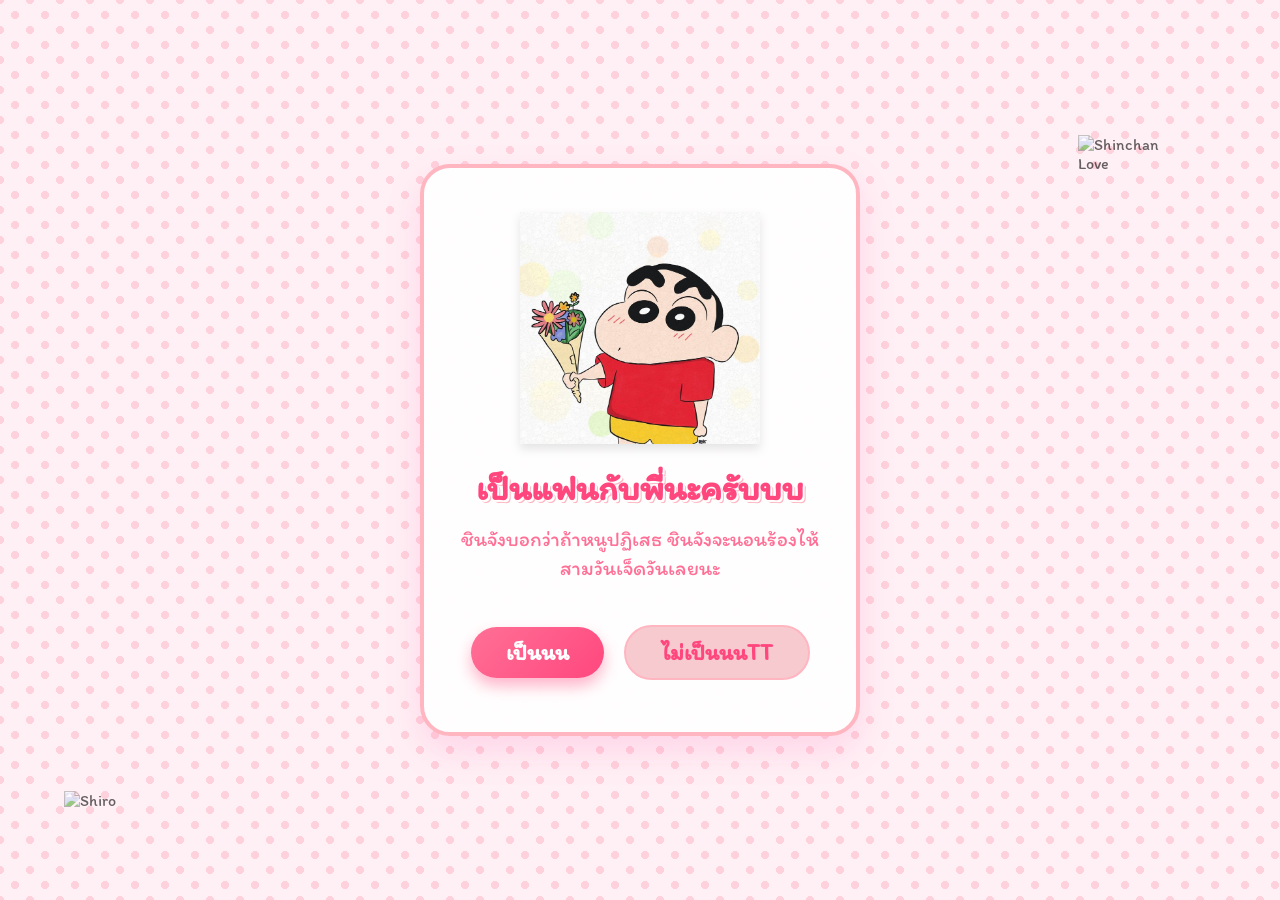
==== index.html @ 9c37ab45 "Rename luve.html to index.html" ====
<!DOCTYPE html>
<html lang="th">
<head>
    <meta charset="UTF-8">
    <meta name="viewport" content="width=device-width, initial-scale=1.0">
    <title>มีข้อความจากชินจังส่งถึงเธอแหละ! 🖍️🌸</title>
    <link rel="preconnect" href="https://fonts.googleapis.com">
    <link rel="preconnect" href="https://fonts.gstatic.com" crossorigin>
    <link href="https://fonts.googleapis.com/css2?family=Itim&display=swap" rel="stylesheet">
    <link rel="stylesheet" href="https://cdnjs.cloudflare.com/ajax/libs/font-awesome/6.5.1/css/all.min.css">
    <script src="https://cdn.jsdelivr.net/npm/canvas-confetti@1.6.0/dist/confetti.browser.min.js"></script>
    <link rel="stylesheet" href="style.css">
</head>
<body>

    <img class="floating-element shiro" src="https://media0.giphy.com/media/v1.Y2lkPTc5MGI3NjExb3RzdmhwcG92ZGt3YnJ6d3V4dXp6NXA3bmtleWZyNjJlMmtmcm1lMCZlcD12MV9pbnRlcm5hbF9naWZfYnlfaWQmY3Q9Zw/Ywj2iCO1TOkyQ/giphy.gif" alt="Shiro">
    <img class="floating-element heart-cloud" src="https://media.giphy.com/media/v1.Y2lkPTc5MGI3NjExdW5vOXlreTFhcHFzZ2V3OTMyY3Z2cGp2MWRscGgyZzR2bDJ2YzgxNiZlcD12MV9pbnRlcm5hbF9naWZfYnlfaWQmY3Q9cw/WUx7865lOue11lSGAO/giphy.gif" alt="Shinchan Love">

    <div class="container">
        
        <div id="question-card" class="card">
            <img id="main-gif" class="shinchan-img" src="img/shinchan-love.jpg" alt="Shinchan Shy" style="width: 240px; height: 240px; object-fit: contain;">
            <h1>เป็นแฟนกับพี่นะครับบบ</h1>
            <p class="desc">ชินจังบอกว่าถ้าหนูปฏิเสธ ชินจังจะนอนร้องไห้สามวันเจ็ดวันเลยนะ</p>
            
            <div class="btn-group">
                <button id="yes-btn" class="btn" onclick="celebrate()">เป็นนน</button>
                <button id="no-btn" class="btn" onmouseover="moveNoButton()" onclick="moveNoButton()">ไม่เป็นนนTT</button>
            </div>
        </div>

        <div id="success-card" class="card hidden">
            <img class="shinchan-img" src="img/shinchan-love.jpg" alt="Shinchan Love" style="width: 240px; height: 240px; object-fit: contain;">
            <h2 class="success-title">รักหมูจิ๋วที่สุดดดด 💖</h2>
            <p class="success-desc">ขอบคุณที่เข้ามาในชีวิตพี่นะครับ พี่มีความสุขมากที่สุดเลยยย ตั้งใจเขียนเว็ปนี้เพื่อหนูเลยนะ มีแต่สีที่หนูชอบทั้งนัันเลยนะะ</p>
            <div class="date-badge">
                <p><i class="fa-solid fa-calendar-heart"></i> มีแฟนแล้วเว้ยยยย</p>
            </div>
        </div>

    </div>

    <div class="bottom-chins">
       
    </div>

    <script src="script.js"></script>
</body>
</html>
---- style.css ----
* {
    box-sizing: border-box;
    margin: 0;
    padding: 0;
    font-family: 'Itim', cursive, sans-serif;
    user-select: none; /* ป้องกันไม่ให้แฟนกดคลุมดำข้อความ */
}

body {
    background: #fff0f5; /* ชมพูพาสเทล */
    background-image: 
        radial-gradient(#ffd1dc 20%, transparent 20%),
        radial-gradient(#ffd1dc 20%, transparent 20%);
    background-size: 30px 30px;
    background-position: 0 0, 15px 15px;
    display: flex;
    justify-content: center;
    align-items: center;
    min-height: 100vh;
    overflow: hidden;
    position: relative;
}

/* การ์ดตรงกลาง */
.container {
    width: 100%;
    max-width: 480px;
    padding: 20px;
    z-index: 10;
}

.card {
    background: rgba(255, 255, 255, 0.95);
    border: 4px solid #ffb6c1;
    border-radius: 30px;
    padding: 40px 30px;
    text-align: center;
    box-shadow: 0 15px 35px rgba(255, 105, 180, 0.2);
    position: relative;
    transition: all 0.4s cubic-bezier(0.175, 0.885, 0.32, 1.275);
}

/* รูปอนิเมชั่นชินจัง */
.shinchan-img {
    width: 180px;
    height: 180px;
    object-fit: contain;
    margin-bottom: 15px;
    filter: drop-shadow(0 5px 5px rgba(0,0,0,0.1));
    transition: transform 0.3s ease;
}

.shinchan-img:hover {
    transform: scale(1.1) rotate(5deg);
}

h1 {
    color: #ff477e;
    font-size: 2.2rem;
    margin-bottom: 15px;
    text-shadow: 2px 2px 0px #fff, 3px 3px 0px #ffb6c1;
}

p.desc {
    color: #ff7096;
    font-size: 1.3rem;
    margin-bottom: 30px;
    line-height: 1.4;
}

/* จัดการกลุ่มปุ่ม */
.btn-group {
    display: flex;
    justify-content: center;
    align-items: center;
    gap: 20px;
    min-height: 80px;
    position: relative;
}

.btn {
    padding: 12px 35px;
    font-size: 1.4rem;
    border: none;
    border-radius: 50px;
    cursor: pointer;
    font-weight: bold;
    transition: all 0.2s ease;
    outline: none;
}

#yes-btn {
    background: linear-gradient(135deg, #ff7096, #ff477e);
    color: white;
    box-shadow: 0 8px 15px rgba(255, 71, 126, 0.4);
    z-index: 5;
}

#yes-btn:hover {
    transform: scale(1.15);
    box-shadow: 0 10px 20px rgba(255, 71, 126, 0.6);
}

#no-btn {
    background-color: #f7cad0;
    color: #ff477e;
    border: 2px solid #ffb6c1;
    z-index: 4;
}

/* หน้าจอความสำเร็จ */
.hidden {
    display: none !important;
}

.success-title {
    color: #ff0a54;
    font-size: 2.5rem;
    margin-bottom: 10px;
    animation: bounce 1s infinite alternate;
}

.success-desc {
    color: #ff477e;
    font-size: 1.4rem;
    margin-bottom: 20px;
}

.date-badge {
    background: #ffe3e8;
    padding: 15px;
    border-radius: 15px;
    border: 1px dashed #ff7096;
    margin-top: 15px;
    color: #ff477e;
    font-size: 1.1rem;
    line-height: 1.5;
}

/* ของตกแต่งพื้นหลัง */
.floating-element {
    position: absolute;
    pointer-events: none;
    z-index: 1;
    opacity: 0.6;
    animation: float 6s ease-in-out infinite;
}

.shiro {
    width: 80px;
    bottom: 10%;
    left: 5%;
    animation-duration: 8s;
}

.heart-cloud {
    width: 100px;
    top: 15%;
    right: 8%;
    animation-duration: 7s;
}

.bottom-chins {
    position: fixed;
    bottom: 0;
    left: 50%;
    transform: translateX(-50%);
    width: 100%;
    max-width: 600px;
    display: flex;
    justify-content: space-between;
    padding: 0 20px;
    pointer-events: none;
    z-index: 2;
    opacity: 0.8;
}

.bottom-chins img {
    width: 90px;
    height: auto;
}

/* แอนิเมชันขยับ */
@keyframes float {
    0%, 100% { transform: translateY(0) rotate(0deg); }
    50% { transform: translateY(-20px) rotate(10deg); }
}

@keyframes bounce {
    0% { transform: translateY(0); }
    100% { transform: translateY(-10px); }
}
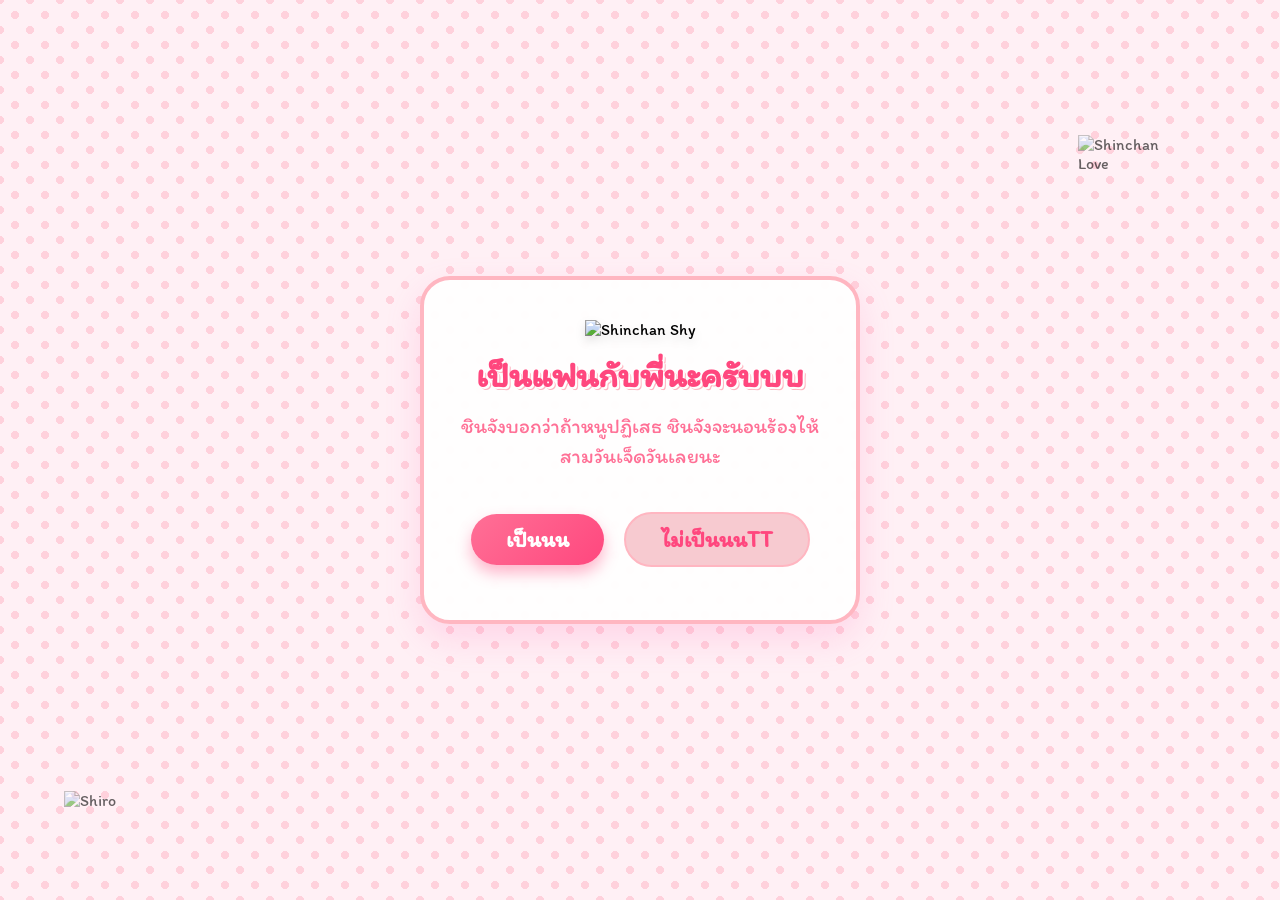
==== commit 4c4bbf2c: "Update index.html" ====
--- a/index.html
+++ b/index.html
@@ -19,7 +19,7 @@
     <div class="container">
         
         <div id="question-card" class="card">
-            <img id="main-gif" class="shinchan-img" src="img/shinchan-love.jpg" alt="Shinchan Shy" style="width: 240px; height: 240px; object-fit: contain;">
+           <img id="main-gif" class="shinchan-img" src="https://i.ibb.co/6NGpL3b/shinchan-shy.png" alt="Shinchan Shy" style="width: 240px; height: 240px; object-fit: contain;">
             <h1>เป็นแฟนกับพี่นะครับบบ</h1>
             <p class="desc">ชินจังบอกว่าถ้าหนูปฏิเสธ ชินจังจะนอนร้องไห้สามวันเจ็ดวันเลยนะ</p>
             
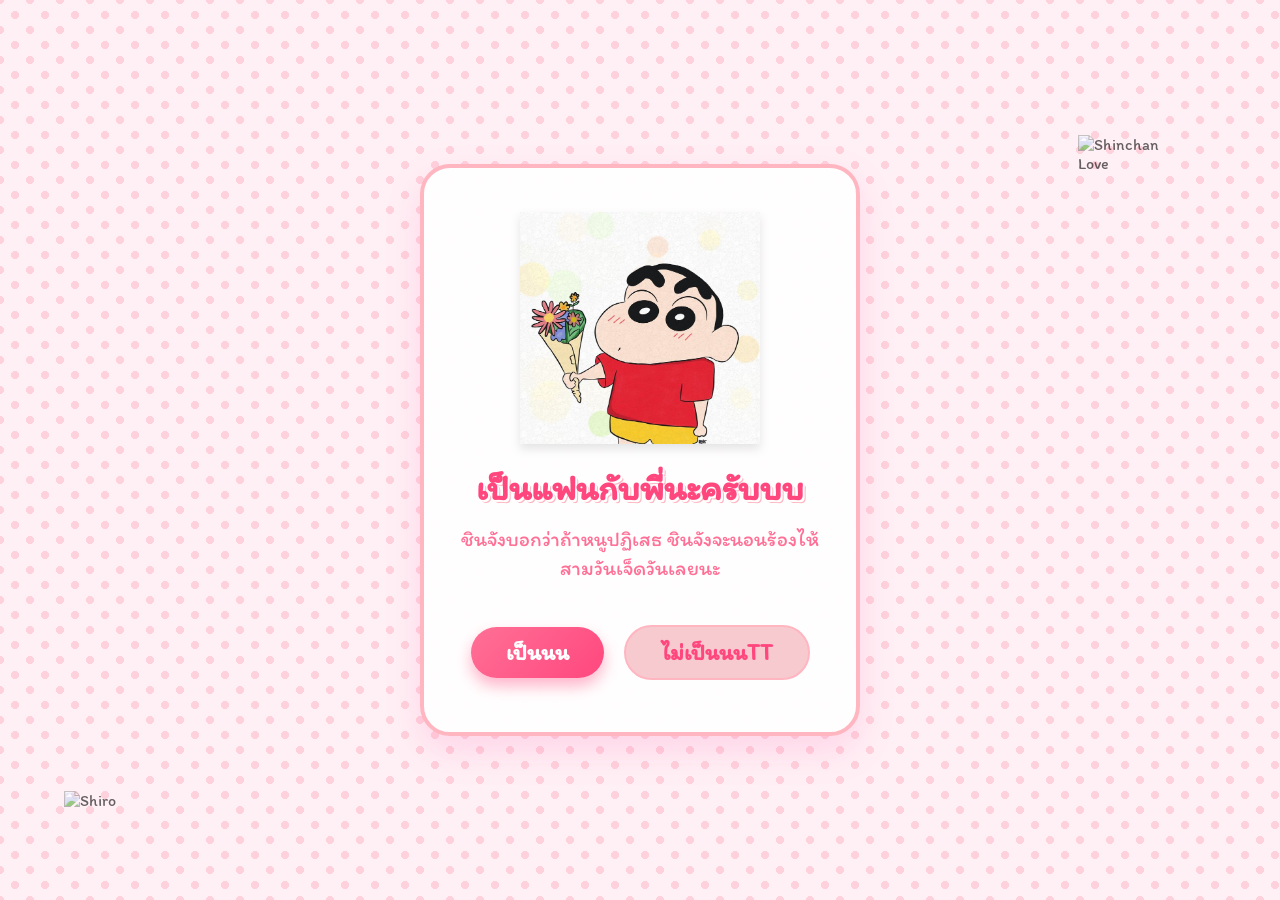
==== commit 8ee69dfc: "Update index.html" ====
--- a/index.html
+++ b/index.html
@@ -19,7 +19,7 @@
     <div class="container">
         
         <div id="question-card" class="card">
-           <img id="main-gif" class="shinchan-img" src="https://i.ibb.co/6NGpL3b/shinchan-shy.png" alt="Shinchan Shy" style="width: 240px; height: 240px; object-fit: contain;">
+           <img id="main-gif" class="shinchan-img" src="img/shinchan-love.jpg" alt="Shinchan Shy" style="width: 240px; height: 240px; object-fit: contain;">
             <h1>เป็นแฟนกับพี่นะครับบบ</h1>
             <p class="desc">ชินจังบอกว่าถ้าหนูปฏิเสธ ชินจังจะนอนร้องไห้สามวันเจ็ดวันเลยนะ</p>
             
